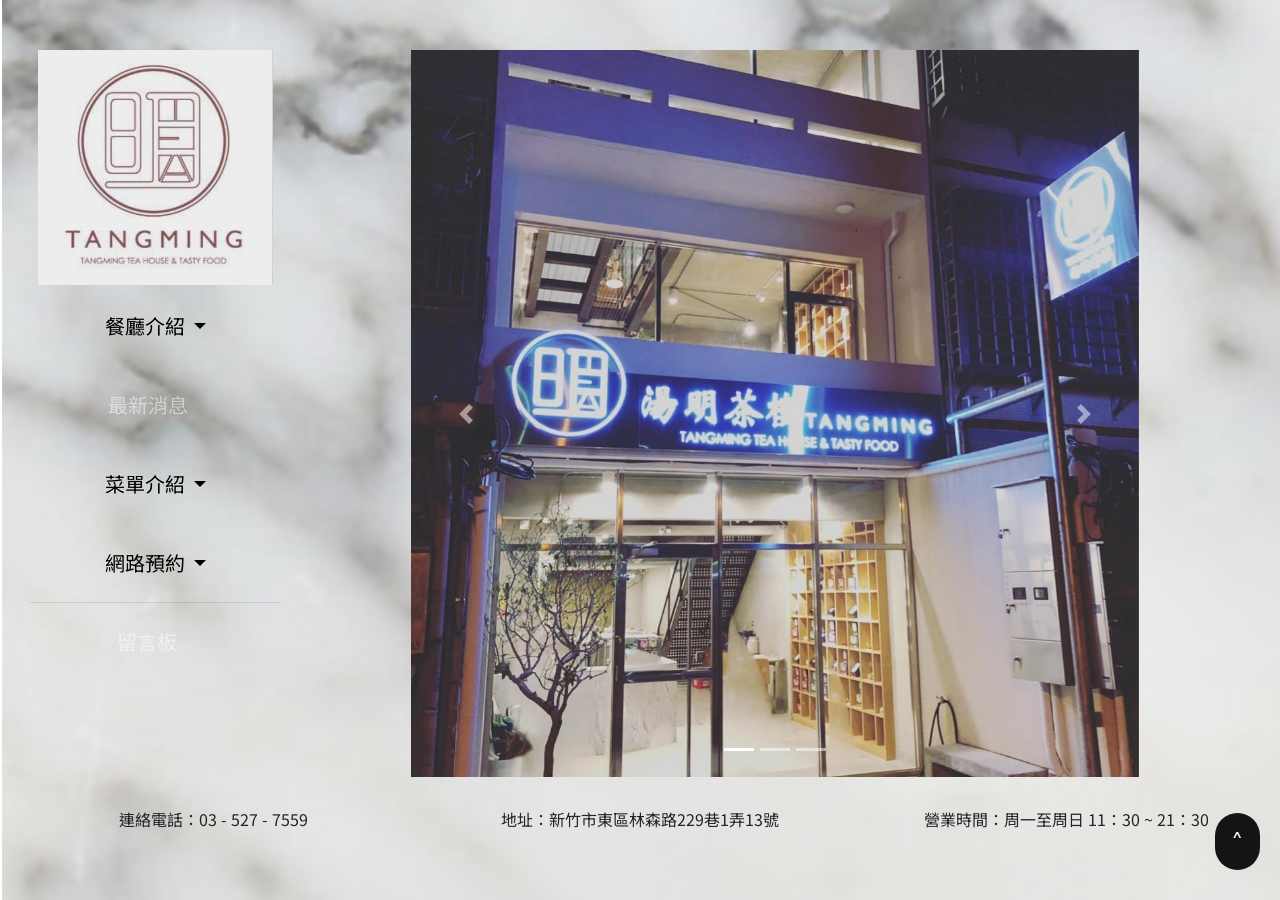
==== index.html @ ad3b91d2 "push code no fix" ====
<!doctype html>
<html lang="en" class="easy-sidebar-active">

<head>
  <!-- Required meta tags -->
  <meta charset="utf-8">
  <meta name="viewport" content="width=device-width, initial-scale=1, shrink-to-fit=no">
  <meta http-equiv="Content-Security-Policy" content="upgrade-insecure-requests"> 
  <!-- Bootstrap CSS -->
  <link rel="stylesheet" href="https://stackpath.bootstrapcdn.com/bootstrap/4.2.1/css/bootstrap.min.css"
    integrity="sha384-GJzZqFGwb1QTTN6wy59ffF1BuGJpLSa9DkKMp0DgiMDm4iYMj70gZWKYbI706tWS" crossorigin="anonymous">
  <link href="https://fonts.googleapis.com/css?family=Noto+Sans+TC&display=swap" rel="stylesheet">
  <link rel="stylesheet" href="https://use.fontawesome.com/releases/v5.8.1/css/all.css"
    integrity="sha384-50oBUHEmvpQ+1lW4y57PTFmhCaXp0ML5d60M1M7uH2+nqUivzIebhndOJK28anvf" crossorigin="anonymous">
  <script src="https://code.jquery.com/jquery-3.4.1.min.js "></script>
  <link rel="stylesheet" href="css/style.css">
  <link rel="stylesheet" href="css/index.css">
   
  <title>湯明茶樓歡迎您~</title>
  <script type="text/javascript">
    $(function () {
      /* 按下GoTop按鈕時的事件 */
      $('#gotop').click(function () {
        $('html,body').animate({ scrollTop: 0 }, 'quick');   /* 返回到最頂上 */
        return false;
      });

      /* 偵測卷軸滑動時，往下滑超過400px就讓GoTop按鈕出現 */
      $(window).scroll(function () {
        if ($(this).scrollTop() > 10) {
          $('#gotop').fadeIn();
        } else {
          $('#gotop').fadeOut();
        }
      });
    });
  </script>
</head>

<body background="images/background.jpg">
  <header>
    <div class="container">
      <div class="row">
        <div class="col-lg-3 col-md-12 col-sm-12 menu">
          <nav class="navbar fixed-top navbar-expand-lg navbar-dark nav-menu">
            <!-- navbar -->
            <button class="navbar-toggler nav__bg" type="button" data-toggle="collapse"
              data-target="#navbarSupportedContent" aria-controls="navbarSupportedContent" aria-expanded="false"
              aria-label="Toggle navigation">
              <span class="navbar-toggler-icon"></span>
            </button>
            <div class="collapse navbar-collapse nav-display nav-container" id="navbarSupportedContent">
              <ul class="navbar-nav nav-display nav__bg" style="text-align: center;">
                <li class="nav-item">
                  <a class="nav-link nav-a-logo" href="index.html">
                    <img src="images/logo.jpg" alt="" class="img-logo">
                  </a>
                </li>
                <li class="nav-item dropdown li-content">
                  <a class="nav-link dropdown-toggle nav-li-a-content" href="#" id="navbarDropdownMenuLink"
                    role="button" data-toggle="dropdown" aria-haspopup="true" aria-expanded="false"
                    style="color:black;">
                    餐廳介紹
                  </a>
                  <div class="dropdown-menu nav-li-a-content" aria-labelledby="navbarDropdownMenuLink">
                    <a class="dropdown-item nav-li-a-content" href="about.html">關於</a>
                    <a class="dropdown-item nav-li-a-content" href="Philosophy.html">經營理念</a>
                  </div>
                </li>
                <hr class="line">
                <li class="nav-item li-content">
                  <a class="nav-link text-body nav-li-a-content news-content" href="new.html"
                    style="padding-right: 24px;">最新消息
                  </a>
                </li>
                <hr class="line">
                <li class="nav-item dropdown li-content">
                  <a class="nav-link dropdown-toggle nav-li-a-content" href="#" id="navbarDropdownMenuLink"
                    role="button" data-toggle="dropdown" aria-haspopup="true" aria-expanded="false"
                    style="color:black;">
                    菜單介紹
                  </a>
                  <div class="dropdown-menu nav-li-a-content" aria-labelledby="navbarDropdownMenuLink">
                    <a class="dropdown-item nav-li-a-content" href="food.html">主餐</a>
                    <a class="dropdown-item nav-li-a-content" href="drink.html">飲品</a>
                    <a class="dropdown-item nav-li-a-content" href="cook-secret.html">私廚料理</a>
                  </div>
                </li>
                <hr class="line">
                <li class="nav-item dropdown li-content">
                  <a class="nav-link dropdown-toggle nav-li-a-content" href="#" id="navbarDropdownMenuLink"
                    role="button" data-toggle="dropdown" aria-haspopup="true" aria-expanded="false"
                    style="color:black;">
                    網路預約
                  </a>
                  <div class="dropdown-menu nav-li-a-content" aria-labelledby="navbarDropdownMenuLink">
                    <a class="dropdown-item nav-li-a-content" href="order.html">預約</a>
                    <a class="dropdown-item nav-li-a-content" href="InquireOrder.html">預約查詢</a>
                    <a class="dropdown-item nav-li-a-content" href="CancelOrder.html">取消預約</a>
                  </div>
                </li>
                <hr>
                <li class="nav-item li-content">
                  <a class="nav-link text-body nav-li-a-content" href="comment.html" style="padding-right: 25px;">留言板
                  </a>
                </li>
              </ul>
            </div>
          </nav>
        </div> <!-- navbar -->
        <div class="col-lg-9 col-sm-12 div-index">
          <!-- <img src="images/index.jpg" alt="" class="img-responsive img-index"> -->
          <div id="carouselExampleIndicators" class="carousel slide" data-ride="carousel">
            <ol class="carousel-indicators">
              <li data-target="#carouselExampleIndicators" data-slide-to="0" class="active"></li>
              <li data-target="#carouselExampleIndicators" data-slide-to="1"></li>
              <li data-target="#carouselExampleIndicators" data-slide-to="2"></li>
            </ol>
            <div class="carousel-inner">
              <div class="carousel-item active">
                <img src="images/index.jpg" class="d-block w-100 img-responsive" alt="...">
              </div>
              <div class="carousel-item">
                <img src="images/index2.jpg" class="d-block w-100 img-responsive" alt="...">
              </div>
              <div class="carousel-item">
                <img src="images/index3.jpg" class="d-block w-100 img-responsive" alt="...">
              </div>
            </div>
            <a class="carousel-control-prev" href="#carouselExampleIndicators" role="button" data-slide="prev">
              <span class="carousel-control-prev-icon" aria-hidden="true"></span>
              <span class="sr-only">Previous</span>
            </a>
            <a class="carousel-control-next" href="#carouselExampleIndicators" role="button" data-slide="next">
              <span class="carousel-control-next-icon" aria-hidden="true"></span>
              <span class="sr-only">Next</span>
            </a>
          </div>
        </div>
      </div>
    </div>
  </header>
  <footer class="footer">
    <div class="container">
      <div id="gotop">˄</div>
      <div class="row footer-row">
        <div class="col-lg-4 col-md-12 footer-content">
          連絡電話：03 - 527 - 7559
        </div>
        <div class="col-lg-4 col-md-12 footer-content">
          地址：新竹市東區林森路229巷1弄13號
        </div>
        <div class="col-lg-4 col-md-12 footer-content">
          營業時間：周一至周日 11：30 ~ 21：30
        </div>
      </div>
    </div>
  </footer>
  <!-- Optional JavaScript -->
  <!-- jQuery first, then Popper.js, then Bootstrap JS -->
  <!-- <script src="https://code.jquery.com/jquery-3.3.1.slim.min.js"
    integrity="sha384-q8i/X+965DzO0rT7abK41JStQIAqVgRVzpbzo5smXKp4YfRvH+8abtTE1Pi6jizo"
    crossorigin="anonymous"></script> -->
  <script src="https://cdnjs.cloudflare.com/ajax/libs/popper.js/1.14.6/umd/popper.min.js"
    integrity="sha384-wHAiFfRlMFy6i5SRaxvfOCifBUQy1xHdJ/yoi7FRNXMRBu5WHdZYu1hA6ZOblgut"
    crossorigin="anonymous"></script>
  <script src="https://stackpath.bootstrapcdn.com/bootstrap/4.2.1/js/bootstrap.min.js"
    integrity="sha384-B0UglyR+jN6CkvvICOB2joaf5I4l3gm9GU6Hc1og6Ls7i6U/mkkaduKaBhlAXv9k"
    crossorigin="anonymous"></script>

</body>

</html>
---- css/style.css ----
body{
    margin:50px 0px;
    font-family: 'Noto Sans TC',sans-serif;
}
.ph-title{
    font-family: 'Noto Sans TC',sans-serif;
}
 .container{
     padding: 0;
 }
 .row{
     margin: 0px;
 }

 @media screen and (min-width: 320px) {
    .navbar{
        background-color:rgb(160, 158, 158);
    }
    .nav__bg{
        background-color:rgb(199, 195, 195);
     }
     .nav-menu{
         padding: 10px 0px 10px 15px;
     } 
     .container{
        max-width:none;
    }
    .breadcrumb-col{
        margin: 0px 0px 0px 17px;
    }
 }
 @media screen and (min-width: 768px) {

     .nav-menu{
         padding: 10px 0px 10px 15px;
     } 
     .breadcrumb-col{
        margin: 0px 0px 0px 0px;
    }
 }
 @media screen and (min-width: 769px) {
    .navbar{
        background-color:rgb(110, 108, 108,0);
    }
    .nav__bg {
        background-color:rgba(0, 0, 0, 0);
     }
     .nav-menu{
        position: absolute;
        padding: 0;
    } 

 }
 .nav-display
 {
     display: block;
 }

 @media screen and (min-width: 1024px) {
 .fixed-top{
     right: auto;
     left: auto;
 }
}
 /* Header Style */
 .header {
    background-color: #00979c;
    padding-top: 122px;
    padding-bottom: 50px;
    color: #fff;
    font-size: 0.8rem;
 }
 
 @media screen and (min-width: 768px) {
    .header {
       padding-top: 184px;
       padding-bottom: 100px;
       font-size: 1rem;
    }
 }
 .header__slogan {
    font-size: 1.75em;
    text-transform: uppercase;
    margin: 0;
 }
.nav-container{
    margin: 10px 15px 0px 0px;
}
 img {
    max-width: 100%;
    height: auto;
 }
.li-content{
    margin: 30px;
}
li{
    text-align: center;
}
@media screen and (min-width: 320px) {
    .li-content{
        margin: 0px;
    }
    .div-index{
         margin: -50px 0px 0px 0px; 
        padding: 0px;
    }

    .img-logo {
        margin-top:15px;
        max-width: 60%;
     }
 }
 @media screen and (min-width: 769px) {
    .div-index{
        margin: 0;
    }
    .li-content{
        margin: 10px;
    }
    .img-logo {
        max-width: 80%;
     }
 }
 @media screen and (min-width: 1024px) {
    .div-index{
        margin:0px;
        padding: 0px 15px 0px 0px;
    }
    .img-logo {
        margin-top:0;
        max-width: 100%;
     }
     .img-index{
         height: 80%;
     }
     .line{
         /* background-color: black; */
         height:1px;
         border:0;
    }
    .nav-container{
        margin-top: 0px;
    }
 }
 /* .nav-link{
     padding: 0px;
 } */
.nav-content{
    color: black;
}
.nav-li-a-content{
    font-size: 20px;
    white-space: nowrap;
    color: black;
}
.footer-row{
    margin: 30px 0px;
    text-align: center;
}
.footer-content{
    font-size: 16px;
    white-space: nowrap;
}
.breadcrumb-item+.breadcrumb-item::before{
    content:">"
}
@media (min-width: 992px){
.navbar-expand-lg .navbar-nav .dropdown-menu {
    position: inherit;
}
}
.navbar-nav{
    padding: 10px 15px 15px 15px;
}
.breadcrumb{
    padding: 12px 0px;
}
.dropdown-menu{
    background-color: rgba(223, 215, 215, 0.712);

}

  
.nav-li-a-content :hover ,.text-body:hover,.dropdown-toggle:hover,.breadcrumb-item-content:hover{
    background-color: rgba(78, 77, 77, 0.534);
    color: white;
}
.nav-li-a-content :active ,.text-body:active,.dropdown-toggle:active,.breadcrumb-item-content:active{
    background-color: rgba(153, 121, 106, 0.801);
    color: white;
}
@media (min-width: 320px){
    .dropdown-menu{
        padding-left: 22%;
    }
}
@media (min-width: 768px){
    .dropdown-menu{
        padding-left: 39%;
    }
}
@media (min-width: 1024px){
    .dropdown-menu{
        padding-left: 17%;
    }
}



#gotop {
    position: fixed;
    border-radius: 50px;
    right: 20px;
    bottom: 30px;
    padding: 10px 16px;
    font-size: 25px;
    background: rgb(20, 20, 20);
    color: #FAFCFD;
    cursor: pointer;
    z-index: 1000;
  }
  #gotop:hover{
    background:  rgb(168, 125, 105);
  }
---- css/index.css ----
.navbar-nav ,.nav-a-logo{
    padding-top: 0px;
}

@media (min-width: 320px){
    .nav-link {
        padding-right: 21px;
    }
    .footer{
        margin-top: 0px;
    }
}
@media (min-width: 1024px){
    .nav-link {
        padding-right: 31px;
    }
    /* .footer{
        margin-top: -170px;
    } */
}


@media (min-width: 320px){
    .dropdown-menu{
        padding-left: 22%;
    }
}
@media (min-width: 768px){
    .dropdown-menu{
        padding-left: 39%;
    }
}
@media (min-width: 1024px){
    .dropdown-menu{
        padding-left: 17%;
    }
}
@media screen and (min-width: 320px) {

    .div-index{
         margin: 0px; 
        padding: 0px;
 }

}
@media screen and (min-width: 1024px){
     .div-index{
     padding-right: 50px;
     display: flex;
     justify-content: center;
 }
    .carousel {
        width: 80%;
    }
}
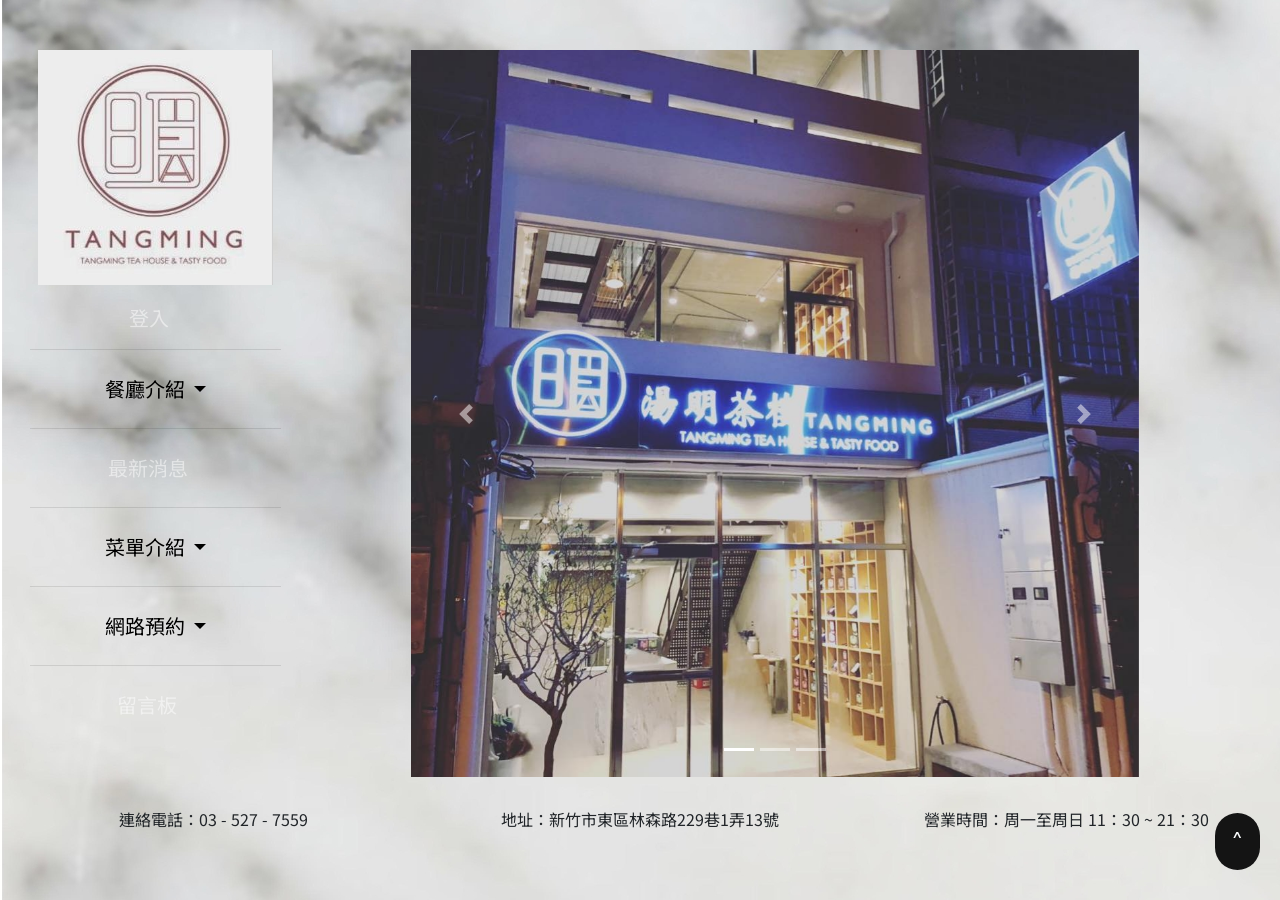
==== commit 1c15549f: "Fix th bug" ====
--- a/index.html
+++ b/index.html
@@ -56,6 +56,13 @@
                     <img src="images/logo.jpg" alt="" class="img-logo">
                   </a>
                 </li>
+                <li class="nav-item li-content">
+                  <a class="nav-link text-body nav-li-a-content .news-content" href="login.html"
+                    style="padding-right: 22px" id="login">登入
+                  </a>
+                  <p id="userName"></p>
+                </li>
+                 <hr>
                 <li class="nav-item dropdown li-content">
                   <a class="nav-link dropdown-toggle nav-li-a-content" href="#" id="navbarDropdownMenuLink"
                     role="button" data-toggle="dropdown" aria-haspopup="true" aria-expanded="false"
@@ -67,13 +74,13 @@
                     <a class="dropdown-item nav-li-a-content" href="Philosophy.html">經營理念</a>
                   </div>
                 </li>
-                <hr class="line">
+                 <hr>
                 <li class="nav-item li-content">
                   <a class="nav-link text-body nav-li-a-content news-content" href="new.html"
                     style="padding-right: 24px;">最新消息
                   </a>
                 </li>
-                <hr class="line">
+                 <hr>
                 <li class="nav-item dropdown li-content">
                   <a class="nav-link dropdown-toggle nav-li-a-content" href="#" id="navbarDropdownMenuLink"
                     role="button" data-toggle="dropdown" aria-haspopup="true" aria-expanded="false"
@@ -86,7 +93,7 @@
                     <a class="dropdown-item nav-li-a-content" href="cook-secret.html">私廚料理</a>
                   </div>
                 </li>
-                <hr class="line">
+                 <hr>
                 <li class="nav-item dropdown li-content">
                   <a class="nav-link dropdown-toggle nav-li-a-content" href="#" id="navbarDropdownMenuLink"
                     role="button" data-toggle="dropdown" aria-haspopup="true" aria-expanded="false"
@@ -169,5 +176,6 @@
     crossorigin="anonymous"></script>
 
 </body>
+<script src="js/order.service.js"></script>
 
 </html>
